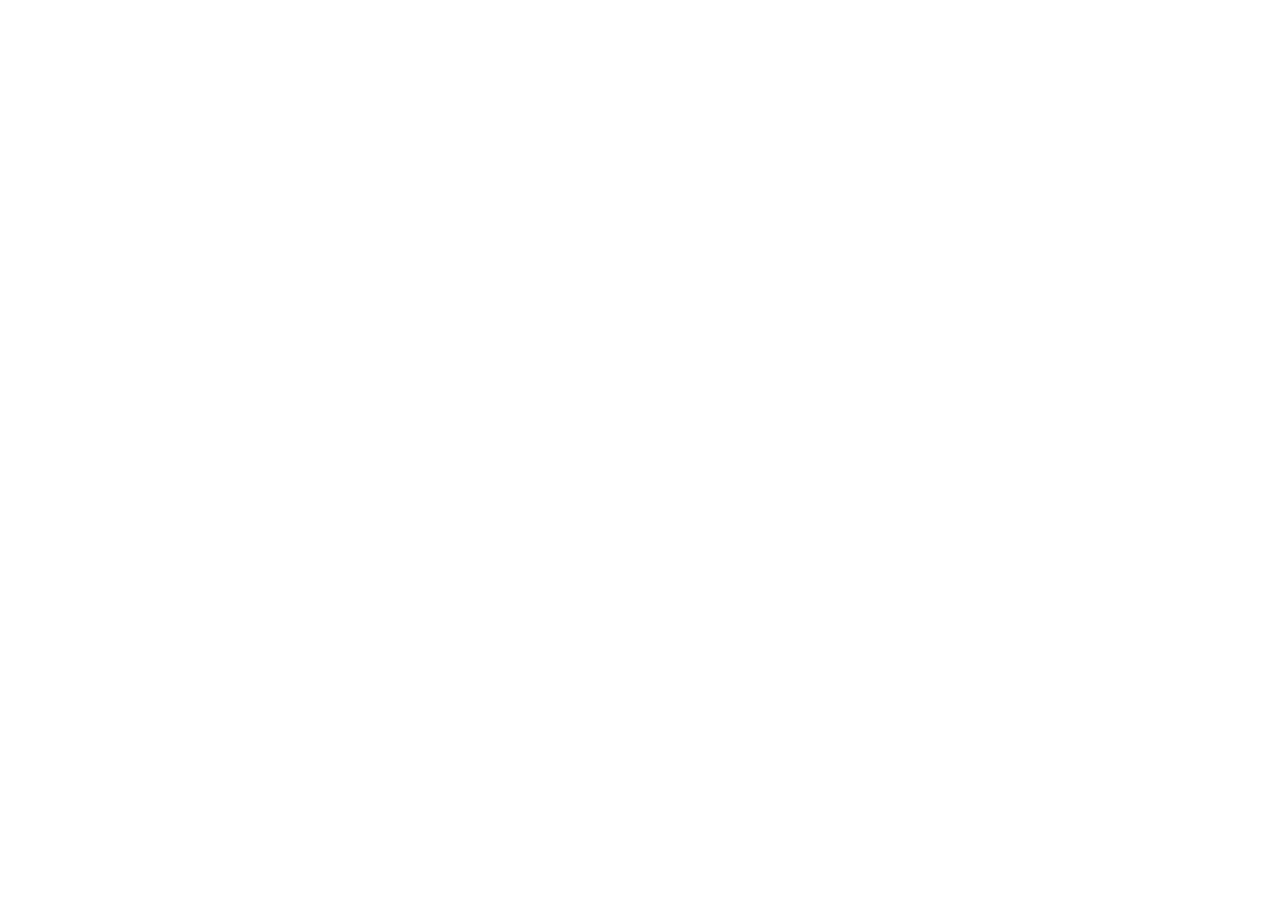
==== index.html @ 036dc1b7 "feat: initialize Nice Night Burger ordering platform - Scaffold React application with Vite, Tailwin" ====
<!doctype html>
<html lang="th" class="dark">
  <head>
    <meta charset="UTF-8" />
    <meta name="viewport" content="width=device-width, initial-scale=1.0" />
    <title>Nice Night Burger - Late Night Street Burgers</title>
    <meta name="description" content="Official responsive ordering web app for Nice Night Burger. Bold street-inspired late-night smashed burgers, sides, combos, and live order tracking." />
    <meta property="og:title" content="Nice Night Burger - Late Night Street Burgers" />
    <meta property="og:description" content="Official responsive ordering web app for Nice Night Burger. Bold street-inspired late-night smashed burgers, sides, combos, and live order tracking." />
    <meta property="og:type" content="website" />
    <meta name="twitter:card" content="summary_large_image" />
    <link rel="preconnect" href="https://fonts.googleapis.com">
    <link rel="preconnect" href="https://fonts.gstatic.com" crossorigin>
    <link href="https://fonts.googleapis.com/css2?family=Kanit:ital,wght@0,300;0,400;0,500;0,600;0,700;0,800;0,900;1,400&family=Space+Grotesk:wght@400;500;600;700;800&family=Syne:wght@700;800;900&display=swap" rel="stylesheet">
  </head>
  <body class="bg-[#10110F] text-[#F4F4EC] min-h-screen antialiased selection:bg-[#B7FF00] selection:text-[#10110F]">
    <div id="root"></div>
    <script type="module" src="/src/main.tsx"></script>
  </body>
</html>
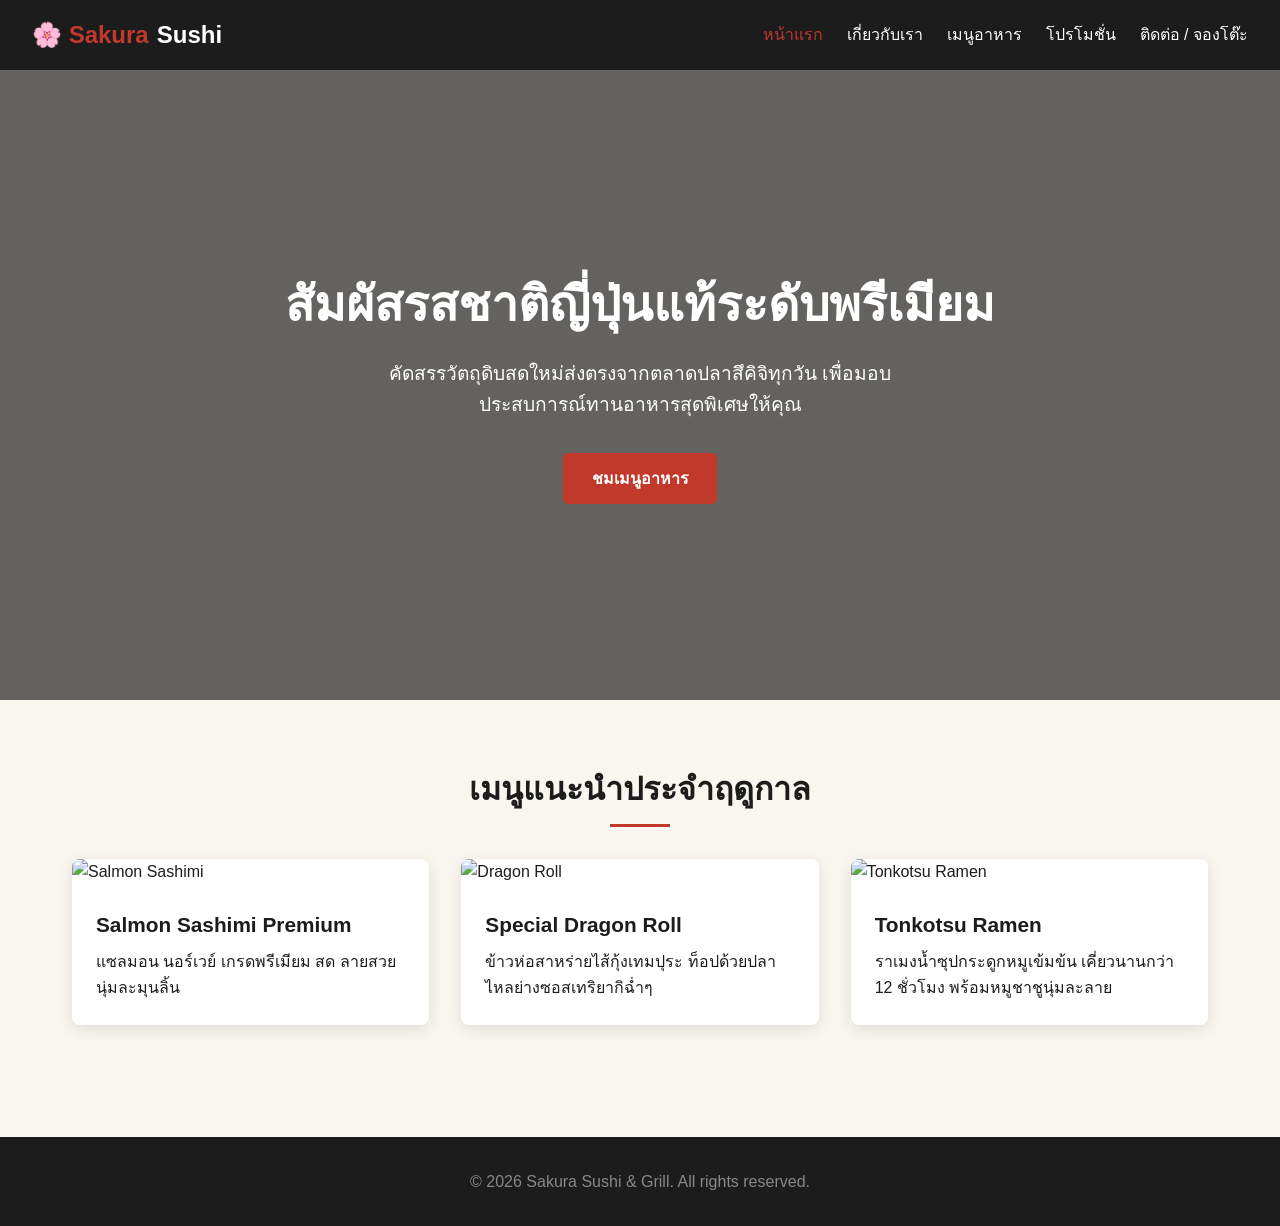
==== commit 2f5f5261: "Add files via upload" ====
--- a/index.html
+++ b/index.html
@@ -1,20 +1,92 @@
-<!doctype html>
-<html lang="th" class="dark">
-  <head>
-    <meta charset="UTF-8" />
-    <meta name="viewport" content="width=device-width, initial-scale=1.0" />
-    <title>Nice Night Burger - Late Night Street Burgers</title>
-    <meta name="description" content="Official responsive ordering web app for Nice Night Burger. Bold street-inspired late-night smashed burgers, sides, combos, and live order tracking." />
-    <meta property="og:title" content="Nice Night Burger - Late Night Street Burgers" />
-    <meta property="og:description" content="Official responsive ordering web app for Nice Night Burger. Bold street-inspired late-night smashed burgers, sides, combos, and live order tracking." />
-    <meta property="og:type" content="website" />
-    <meta name="twitter:card" content="summary_large_image" />
-    <link rel="preconnect" href="https://fonts.googleapis.com">
-    <link rel="preconnect" href="https://fonts.gstatic.com" crossorigin>
-    <link href="https://fonts.googleapis.com/css2?family=Kanit:ital,wght@0,300;0,400;0,500;0,600;0,700;0,800;0,900;1,400&family=Space+Grotesk:wght@400;500;600;700;800&family=Syne:wght@700;800;900&display=swap" rel="stylesheet">
-  </head>
-  <body class="bg-[#10110F] text-[#F4F4EC] min-h-screen antialiased selection:bg-[#B7FF00] selection:text-[#10110F]">
-    <div id="root"></div>
-    <script type="module" src="/src/main.tsx"></script>
-  </body>
+<!DOCTYPE html>
+<html lang="th">
+<head>
+    <meta charset="UTF-8">
+    <meta name="viewport" content="width=device-width, initial-scale=1.0">
+    <title>Sakura Sushi & Grill - ร้านอาหารญี่ปุ่นพรีเมียม</title>
+    <style>
+        :root {
+            --primary: #C0392B;
+            --dark: #1C1C1C;
+            --light: #F9F6F0;
+            --accent: #D4AC0D;
+            --gray: #555;
+        }
+        * { box-sizing: border-box; margin: 0; padding: 0; font-family: 'Sukhumvit Set', 'Takhoma', sans-serif; }
+        body { background-color: var(--light); color: var(--dark); line-height: 1.6; }
+        header { background: var(--dark); color: white; padding: 1rem 2rem; position: sticky; top: 0; z-index: 100; display: flex; justify-content: space-between; align-items: center; }
+        .logo { font-size: 1.5rem; font-weight: bold; color: var(--primary); text-decoration: none; display: flex; align-items: center; gap: 8px; }
+        .logo span { color: white; }
+        nav ul { display: flex; list-style: none; gap: 1.5rem; }
+        nav a { color: white; text-decoration: none; font-weight: 500; transition: color 0.3s; }
+        nav a:hover, nav a.active { color: var(--primary); }
+        .hero { background: linear-gradient(rgba(0,0,0,0.6), rgba(0,0,0,0.6)), url('https://images.unsplash.com/photo-1579871494447-9811cf80d66c?auto=format&fit=crop&w=1200&q=80') center/cover; height: 70vh; display: flex; flex-direction: column; justify-content: center; align-items: center; text-align: center; color: white; padding: 0 1rem; }
+        .hero h1 { font-size: 3rem; margin-bottom: 1rem; }
+        .hero p { font-size: 1.2rem; margin-bottom: 2rem; max-width: 600px; }
+        .btn { background: var(--primary); color: white; padding: 0.8rem 1.8rem; text-decoration: none; border-radius: 5px; font-weight: bold; transition: background 0.3s; border: none; cursor: pointer; }
+        .btn:hover { background: #A93226; }
+        .section { padding: 4rem 2rem; max-width: 1200px; margin: 0 auto; }
+        .section-title { text-align: center; font-size: 2rem; margin-bottom: 2rem; color: var(--dark); position: relative; }
+        .section-title::after { content: ''; display: block; width: 60px; height: 3px; background: var(--primary); margin: 0.5rem auto 0; }
+        .features { display: grid; grid-template-columns: repeat(auto-fit, minmax(280px, 1fr)); gap: 2rem; }
+        .card { background: white; border-radius: 8px; overflow: hidden; box-shadow: 0 4px 15px rgba(0,0,0,0.1); transition: transform 0.3s; }
+        .card:hover { transform: translateY(-5px); }
+        .card img { width: 100%; height: 200px; object-fit: cover; }
+        .card-content { padding: 1.5rem; }
+        .card-title { font-size: 1.3rem; margin-bottom: 0.5rem; color: var(--dark); }
+        footer { background: var(--dark); color: #888; text-align: center; padding: 2rem; margin-top: 3rem; }
+        footer a { color: var(--primary); text-decoration: none; }
+    </style>
+</head>
+<body>
+    <header>
+        <a href="index.html" class="logo">🌸 Sakura <span>Sushi</span></a>
+        <nav>
+            <ul>
+                <li><a href="index.html" class="active">หน้าแรก</a></li>
+                <li><a href="about.html">เกี่ยวกับเรา</a></li>
+                <li><a href="menu.html">เมนูอาหาร</a></li>
+                <li><a href="promotions.html">โปรโมชั่น</a></li>
+                <li><a href="contact.html">ติดต่อ / จองโต๊ะ</a></li>
+            </ul>
+        </nav>
+    </header>
+
+    <section class="hero">
+        <h1>สัมผัสรสชาติญี่ปุ่นแท้ระดับพรีเมียม</h1>
+        <p>คัดสรรวัตถุดิบสดใหม่ส่งตรงจากตลาดปลาสึคิจิทุกวัน เพื่อมอบประสบการณ์ทานอาหารสุดพิเศษให้คุณ</p>
+        <a href="menu.html" class="btn">ชมเมนูอาหาร</a>
+    </section>
+
+    <section class="section">
+        <h2 class="section-title">เมนูแนะนำประจำฤดูกาล</h2>
+        <div class="features">
+            <div class="card">
+                <img src="https://images.unsplash.com/photo-1579871494447-9811cf80d66c?auto=format&fit=crop&w=600&q=80" alt="Salmon Sashimi">
+                <div class="card-content">
+                    <h3 class="card-title">Salmon Sashimi Premium</h3>
+                    <p>แซลมอน นอร์เวย์ เกรดพรีเมียม สด ลายสวย นุ่มละมุนลิ้น</p>
+                </div>
+            </div>
+            <div class="card">
+                <img src="https://images.unsplash.com/photo-1611143669185-af224c5e3252?auto=format&fit=crop&w=600&q=80" alt="Dragon Roll">
+                <div class="card-content">
+                    <h3 class="card-title">Special Dragon Roll</h3>
+                    <p>ข้าวห่อสาหร่ายไส้กุ้งเทมปุระ ท็อปด้วยปลาไหลย่างซอสเทริยากิฉ่ำๆ</p>
+                </div>
+            </div>
+            <div class="card">
+                <img src="https://images.unsplash.com/photo-1569718212165-3a8278d5f624?auto=format&fit=crop&w=600&q=80" alt="Tonkotsu Ramen">
+                <div class="card-content">
+                    <h3 class="card-title">Tonkotsu Ramen</h3>
+                    <p>ราเมงน้ำซุปกระดูกหมูเข้มข้น เคี่ยวนานกว่า 12 ชั่วโมง พร้อมหมูชาชูนุ่มละลาย</p>
+                </div>
+            </div>
+        </div>
+    </section>
+
+    <footer>
+        <p>&copy; 2026 Sakura Sushi & Grill. All rights reserved.</p>
+    </footer>
+</body>
 </html>
